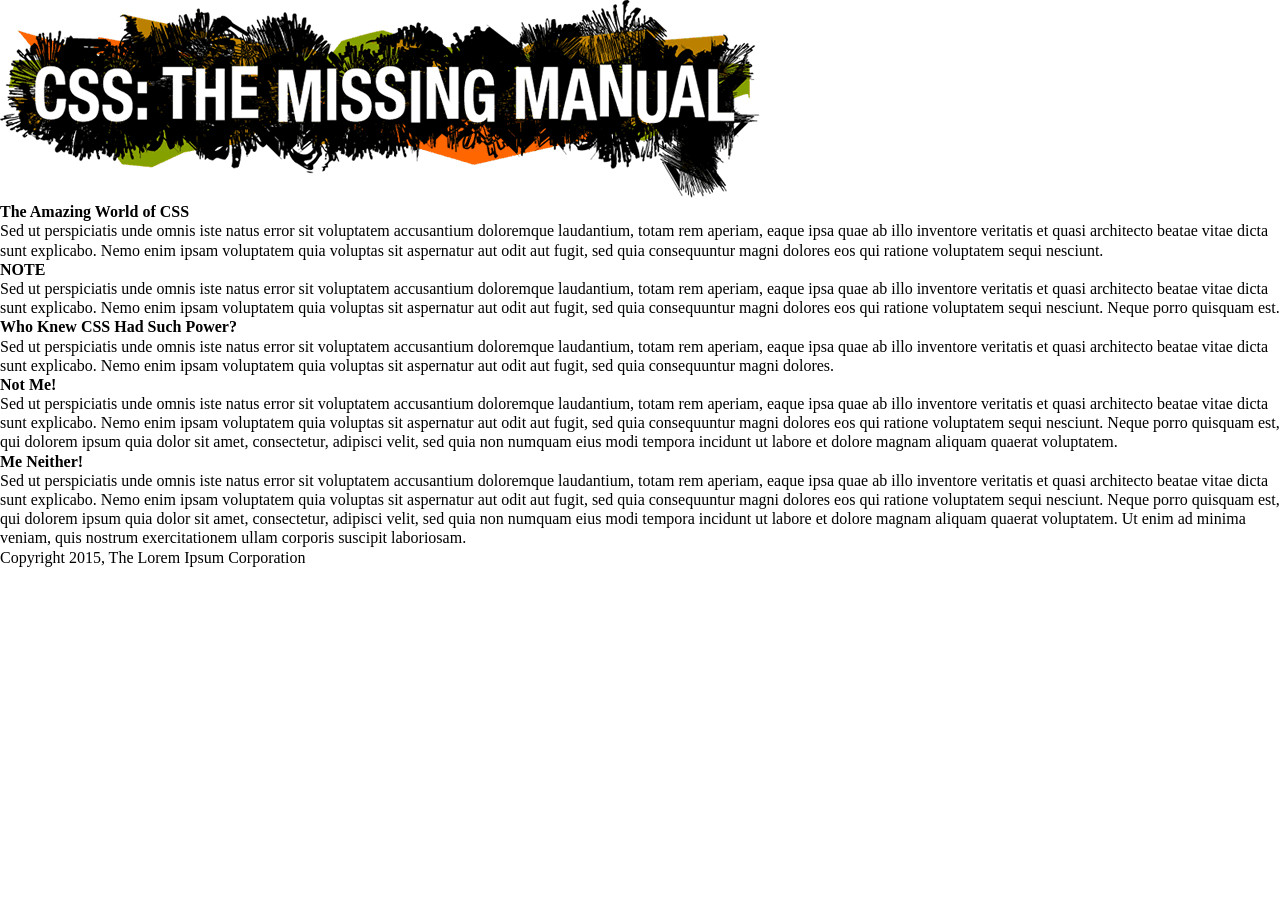
==== ex06/index.html @ f7a19f7e "upload ex06" ====
<!doctype html>
<html>
<head>
<meta charset="UTF-8">
<title>Margins, Padding, Borders, and Backgrounds</title>
<link rel="stylesheet" href="main.css">
</head>

<body id="article">
  <div id="banner"><img src="images/banner.png" width="760" height="198" alt="CSS: The Missing Manual">
  </div>

  <h1>The Amazing World of CSS</h1>
  <p>Sed ut perspiciatis unde omnis iste natus error sit voluptatem accusantium doloremque laudantium, totam rem aperiam, eaque ipsa quae ab illo inventore veritatis et quasi architecto beatae vitae dicta sunt explicabo. Nemo enim ipsam voluptatem quia voluptas sit aspernatur aut odit aut fugit, sed quia consequuntur magni dolores eos qui ratione voluptatem sequi nesciunt. </p> 
  <h2>NOTE</h2>
<p class="note">Sed ut perspiciatis unde omnis iste natus error sit voluptatem accusantium doloremque laudantium, totam rem aperiam, eaque ipsa quae ab illo inventore veritatis et quasi architecto beatae vitae dicta sunt explicabo. Nemo enim ipsam voluptatem quia voluptas sit aspernatur aut odit aut fugit, sed quia consequuntur magni dolores eos qui ratione voluptatem sequi nesciunt. Neque porro quisquam est.</p>
  <h2>Who Knew CSS Had Such Power?</h2>
  <p>Sed ut perspiciatis unde omnis iste natus error sit voluptatem accusantium doloremque laudantium, totam rem aperiam, eaque ipsa quae ab illo inventore veritatis et quasi architecto beatae vitae dicta sunt explicabo. Nemo enim ipsam voluptatem quia voluptas sit aspernatur aut odit aut fugit, sed quia consequuntur magni dolores.</p>
<h2>Not Me!</h2>
<p>Sed ut perspiciatis unde omnis iste natus error sit voluptatem accusantium doloremque laudantium, totam rem aperiam, eaque ipsa quae ab illo inventore veritatis et quasi architecto beatae vitae dicta sunt explicabo. Nemo enim ipsam voluptatem quia voluptas sit aspernatur aut odit aut fugit, sed quia consequuntur magni dolores eos qui ratione voluptatem sequi nesciunt. Neque porro quisquam est, qui dolorem ipsum quia dolor sit amet, consectetur, adipisci velit, sed quia non numquam eius modi tempora incidunt ut labore et dolore magnam aliquam quaerat voluptatem. </p>
  <h2>Me Neither!</h2>
  <p>Sed ut perspiciatis unde omnis iste natus error sit voluptatem accusantium doloremque laudantium, totam rem aperiam, eaque ipsa quae ab illo inventore veritatis et quasi architecto beatae vitae dicta sunt explicabo. Nemo enim ipsam voluptatem quia voluptas sit aspernatur aut odit aut fugit, sed quia consequuntur magni dolores eos qui ratione voluptatem sequi nesciunt. Neque porro quisquam est, qui dolorem ipsum quia dolor sit amet, consectetur, adipisci velit, sed quia non numquam eius modi tempora incidunt ut labore et dolore magnam aliquam quaerat voluptatem. Ut enim ad minima veniam, quis nostrum exercitationem ullam corporis suscipit laboriosam.</p>
  <p>Copyright 2015, The Lorem Ipsum Corporation</p>
</body>
</html>
---- ex06/main.css ----
/* reset browser styles */
html, body, div, span, object, iframe, h1, h2, h3, h4, h5, h6, p, blockquote, pre, a, abbr, acronym, address, big, cite, code, del, dfn, em, img, ins, kbd, q, s, samp,small, strike, strong, sub, sup, tt, var, b, u, i, center, dl, dt, dd, ol, ul, li, fieldset, form, label, legend,
table, caption, tbody, tfoot, thead, tr, th, td, article, aside, canvas, details, embed, 
figure, figcaption, footer, header, hgroup, menu, nav, output, ruby, section, summary,
time, mark, audio, video {
  margin: 0;
  padding: 0;
  border: 0;
  font-size: 100%;
  vertical-align: baseline;
}
article, aside, details, figcaption, figure, footer, header, hgroup, menu, nav, section {
  display: block;
}
body {
  line-height: 1.2;
}
ol { 
  padding-left: 1.4em;
  list-style: decimal;
}
ul {
  padding-left: 1.4em;
  list-style: square;
}
table {
  border-collapse: collapse;
  border-spacing: 0;
} 
/* end reset browser styles */
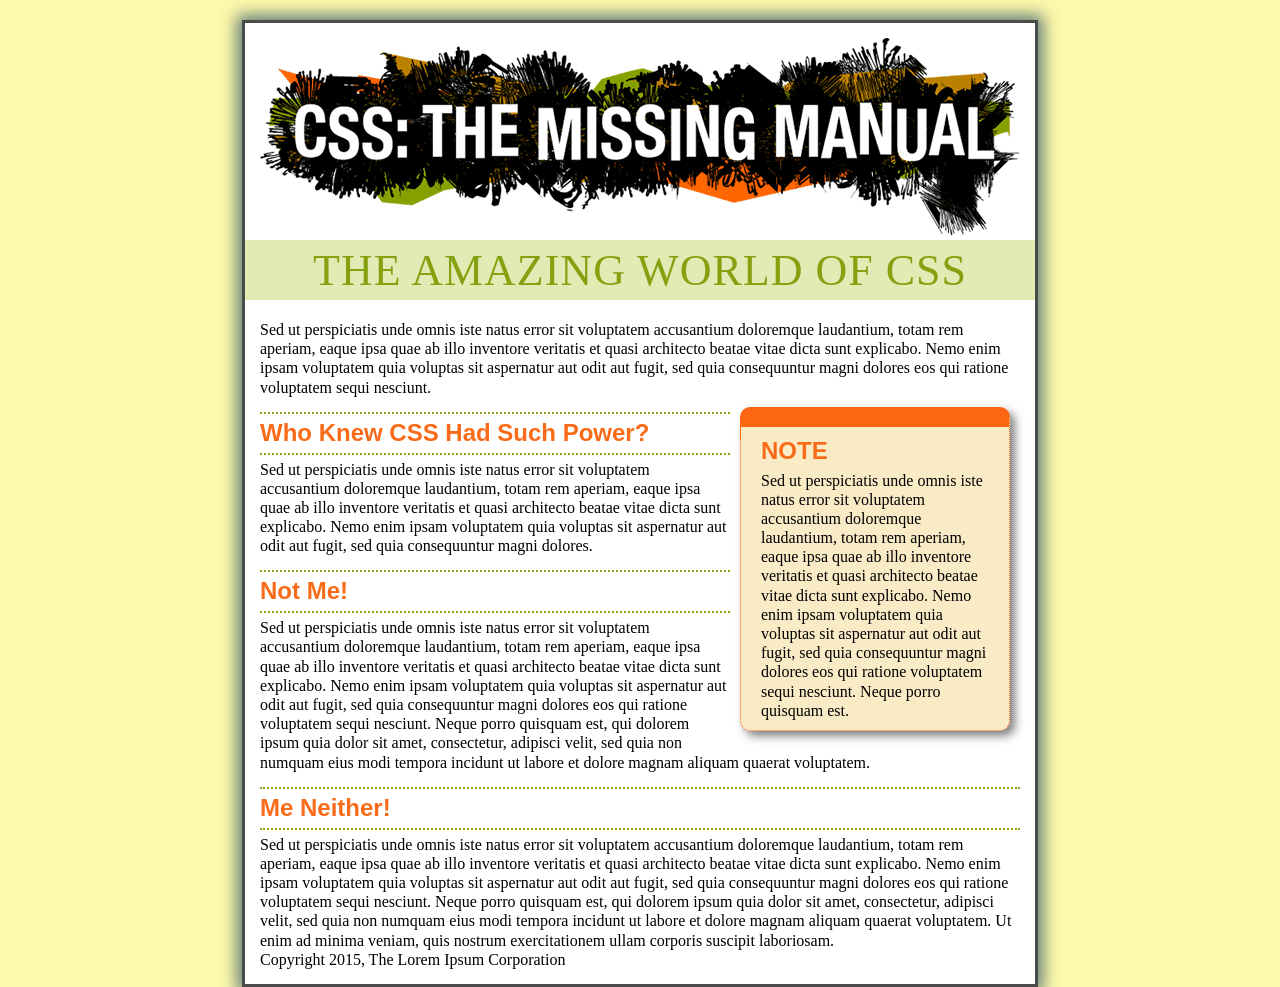
==== commit df64ae00: "0608" ====
--- a/ex06/index.html
+++ b/ex06/index.html
@@ -12,9 +12,11 @@
 
   <h1>The Amazing World of CSS</h1>
   <p>Sed ut perspiciatis unde omnis iste natus error sit voluptatem accusantium doloremque laudantium, totam rem aperiam, eaque ipsa quae ab illo inventore veritatis et quasi architecto beatae vitae dicta sunt explicabo. Nemo enim ipsam voluptatem quia voluptas sit aspernatur aut odit aut fugit, sed quia consequuntur magni dolores eos qui ratione voluptatem sequi nesciunt. </p> 
+  <div  class="sidebar">
   <h2>NOTE</h2>
 <p class="note">Sed ut perspiciatis unde omnis iste natus error sit voluptatem accusantium doloremque laudantium, totam rem aperiam, eaque ipsa quae ab illo inventore veritatis et quasi architecto beatae vitae dicta sunt explicabo. Nemo enim ipsam voluptatem quia voluptas sit aspernatur aut odit aut fugit, sed quia consequuntur magni dolores eos qui ratione voluptatem sequi nesciunt. Neque porro quisquam est.</p>
-  <h2>Who Knew CSS Had Such Power?</h2>
+</div>
+<h2>Who Knew CSS Had Such Power?</h2>
   <p>Sed ut perspiciatis unde omnis iste natus error sit voluptatem accusantium doloremque laudantium, totam rem aperiam, eaque ipsa quae ab illo inventore veritatis et quasi architecto beatae vitae dicta sunt explicabo. Nemo enim ipsam voluptatem quia voluptas sit aspernatur aut odit aut fugit, sed quia consequuntur magni dolores.</p>
 <h2>Not Me!</h2>
 <p>Sed ut perspiciatis unde omnis iste natus error sit voluptatem accusantium doloremque laudantium, totam rem aperiam, eaque ipsa quae ab illo inventore veritatis et quasi architecto beatae vitae dicta sunt explicabo. Nemo enim ipsam voluptatem quia voluptas sit aspernatur aut odit aut fugit, sed quia consequuntur magni dolores eos qui ratione voluptatem sequi nesciunt. Neque porro quisquam est, qui dolorem ipsum quia dolor sit amet, consectetur, adipisci velit, sed quia non numquam eius modi tempora incidunt ut labore et dolore magnam aliquam quaerat voluptatem. </p>
--- a/ex06/main.css
+++ b/ex06/main.css
@@ -28,3 +28,55 @@
   border-spacing: 0;
 } 
 /* end reset browser styles */
+html {
+    background-color: rgb(253,248,171);
+}
+body {
+    background-color: rgb(255,255,255);
+    border: 3px solid rgb(75,75,75);
+    box-shadow: 0 0 15px 5px rgba(44,82,100,.75);
+    max-width: 760px;
+    margin-top: 20px;
+    margin-left: auto;
+    margin-right: auto;
+    padding: 15px;
+}
+h1 {
+    font-size: 2.75em;
+    font-family: Georgia, "Times New Roman", Times, serif;
+    font-weight: normal;
+    text-align: center;
+    letter-spacing: 1px;
+    color: rgb(133,161,16);
+    text-transform: uppercase;
+    background-color: rgb(226,235,180);
+    padding: 5px 15px 2px 15px;
+    margin: 0 -15px 20px -15px;
+  }
+  h2 {
+    font-size: 1.5em;
+    font-family: "Arial Narrow", Arial, Helvetica, sans-serif;
+    color: rgb(249,107,24);
+    border-top: 2px dotted rgb(141,165,22);
+    border-bottom: 2px dotted rgb(141,165,22);
+    padding-top: 5px;
+    padding-bottom: 5px;
+    margin: 15px 0 5px 0;
+    overflow: hidden;
+  }
+.sidebar {
+    width: 30%;
+    float: right;
+    margin: 10px;
+    background-color: rgb(250,235,199);
+    padding: 10px 20px;
+    border: 1px dotted rgb(252,101,18);
+    border-top: 20px solid rgb(252,101,18);
+    border-radius: 10px;
+    box-shadow: 5px 5px 10px rgba(0,0,0,.5);
+}
+.sidebar h2 {
+    border: none;
+    margin-top: 0;
+    padding: 0;
+}
